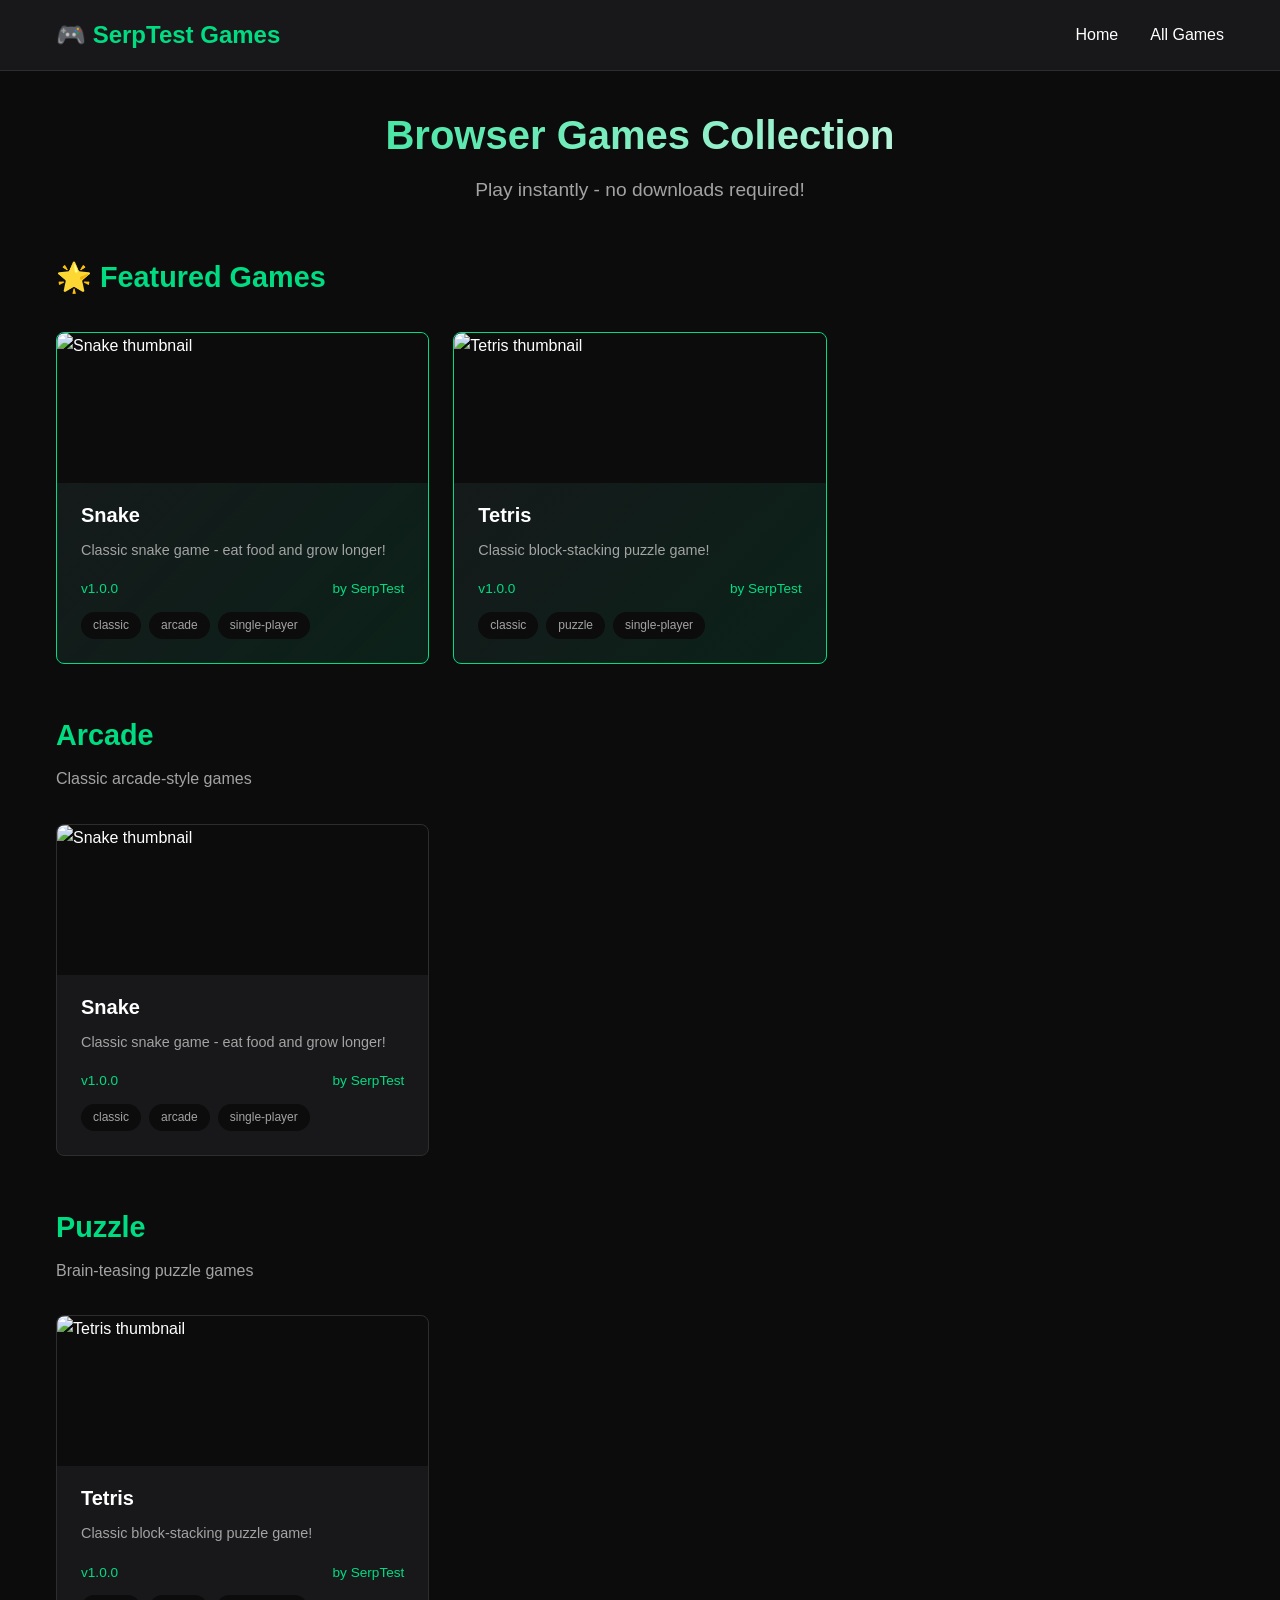
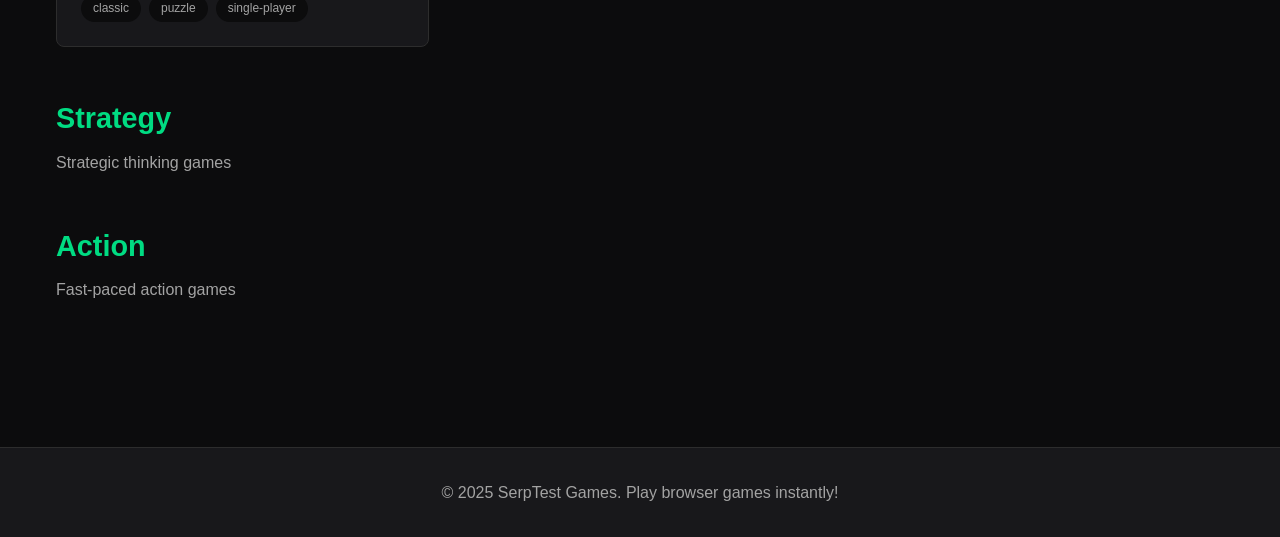
==== index.html @ ecee8fa8 "Deploy from private repository serptest/serptest-private@8bd6f4b647803321c568e7d0195ff690b2927367" ====
<!DOCTYPE html><html  lang="en"><head><meta charset="utf-8">
<meta name="viewport" content="width=device-width, initial-scale=1">
<title>SerpTest Games - Free Browser Games | Play Instantly Online | SerpTest Games</title>
<style>*{box-sizing:border-box;margin:0;padding:0}:root{--primary-color:#00dc82;--background-color:#0c0c0d;--text-color:#fff;--text-secondary:#a3a3a3;--border-color:#2d2d2d;--card-background:#18181b;--hover-background:#27272a}body{background-color:var(--background-color);color:var(--text-color);font-family:-apple-system,BlinkMacSystemFont,Segoe UI,Roboto,Oxygen,Ubuntu,Cantarell,sans-serif;line-height:1.6}.container{margin:0 auto;max-width:1200px;padding:0 1rem}.header{background-color:var(--card-background);border-bottom:1px solid var(--border-color);padding:1rem 0;position:sticky;top:0;z-index:100}.header-content{align-items:center;display:flex;justify-content:space-between}.logo{color:var(--primary-color);font-size:1.5rem;font-weight:700;text-decoration:none}.nav-links{display:flex;gap:2rem;list-style:none}.nav-links a{color:var(--text-color);text-decoration:none;transition:color .2s}.nav-links a:hover{color:var(--primary-color)}.main{min-height:calc(100vh - 200px);padding:2rem 0}.game-grid{display:grid;gap:1.5rem;grid-template-columns:repeat(auto-fill,minmax(300px,1fr));margin-top:2rem}.game-card{background-color:var(--card-background);border:1px solid var(--border-color);border-radius:8px;color:inherit;cursor:pointer;display:block;padding:1.5rem;text-decoration:none;transition:all .2s}.game-card:hover{background-color:var(--hover-background);border-color:var(--primary-color);transform:translateY(-2px)}.game-title{font-size:1.25rem;margin-bottom:.5rem}.game-description{color:var(--text-secondary);font-size:.9rem}.game-container{align-items:center;display:flex;justify-content:center;min-height:600px;padding:2rem}.game-canvas{background-color:#000;border:2px solid var(--border-color);border-radius:8px;max-width:100%}.footer{background-color:var(--card-background);border-top:1px solid var(--border-color);margin-top:4rem;padding:2rem 0;text-align:center}.footer,.loading{color:var(--text-secondary)}.loading{align-items:center;display:flex;font-size:1.2rem;justify-content:center;min-height:400px}.error{background-color:#dc2626;border-radius:4px;color:#fff;margin:1rem 0;padding:1rem}.button{background-color:var(--primary-color);border:none;border-radius:4px;color:var(--background-color);cursor:pointer;display:inline-block;font-weight:600;padding:.75rem 1.5rem;text-decoration:none;transition:all .2s}.button:hover{opacity:.9;transform:translateY(-1px)}</style>
<style>.no-games[data-v-2e658f9f]{color:var(--text-secondary);padding:4rem 0;text-align:center}</style>
<style>.page-header[data-v-400f2359]{margin-bottom:3rem;text-align:center}h1[data-v-400f2359]{background:linear-gradient(135deg,var(--primary-color),#fff);-webkit-background-clip:text;font-size:2.5rem;margin-bottom:.5rem;-webkit-text-fill-color:transparent;background-clip:text}.tagline[data-v-400f2359]{color:var(--text-secondary);font-size:1.2rem}@media (max-width:768px){h1[data-v-400f2359]{font-size:2rem}.tagline[data-v-400f2359]{font-size:1rem}}</style>
<style>.game-section[data-v-f0c0194a]{margin-bottom:3rem}.section-title[data-v-f0c0194a]{color:var(--primary-color);font-size:1.8rem;margin-bottom:.5rem}.section-description[data-v-f0c0194a]{color:var(--text-secondary);margin-bottom:1.5rem}.game-grid[data-v-f0c0194a]{display:grid;gap:1.5rem;grid-template-columns:repeat(auto-fill,minmax(300px,1fr))}.empty-state[data-v-f0c0194a]{color:var(--text-secondary);padding:2rem;text-align:center}@media (max-width:768px){.game-grid[data-v-f0c0194a]{gap:1rem;grid-template-columns:1fr}}</style>
<style>.game-card[data-v-42668982]{background-color:var(--card-background);border:1px solid var(--border-color);border-radius:8px;color:inherit;cursor:pointer;display:flex;flex-direction:column;height:100%;padding:1.5rem;text-decoration:none;transition:all .2s}.game-card[data-v-42668982]:hover{background-color:var(--hover-background);border-color:var(--primary-color);transform:translateY(-2px)}.game-card.featured[data-v-42668982]{background:linear-gradient(135deg,var(--card-background) 0,rgba(0,220,130,.1) 100%);border-color:var(--primary-color)}.game-thumbnail[data-v-42668982]{background-color:var(--background-color);border-radius:8px 8px 0 0;height:150px;margin:-1.5rem -1.5rem 1rem;overflow:hidden}.game-thumbnail img[data-v-42668982]{height:100%;-o-object-fit:cover;object-fit:cover;width:100%}.game-title[data-v-42668982]{color:var(--text-color);font-size:1.25rem;margin-bottom:.5rem}.game-description[data-v-42668982]{color:var(--text-secondary);flex:1;font-size:.9rem;margin-bottom:1rem}.game-meta[data-v-42668982]{color:var(--primary-color);display:flex;font-size:.85rem;justify-content:space-between;margin-top:auto}.game-tags[data-v-42668982]{display:flex;flex-wrap:wrap;gap:.5rem;margin-top:.75rem}.tag[data-v-42668982]{background-color:var(--background-color);border-radius:1rem;color:var(--text-secondary);font-size:.75rem;padding:.25rem .75rem}</style>
<link rel="stylesheet" href="/_nuxt/useGames.DAG2wlD_.css" crossorigin>
<link rel="preload" as="fetch" crossorigin="anonymous" href="/_payload.json?c8eea87d-6af0-4749-8750-f59ee13f7444">
<link rel="modulepreload" as="script" crossorigin href="/_nuxt/BlRpNIR8.js">
<link rel="modulepreload" as="script" crossorigin href="/_nuxt/D9DJeuF1.js">
<link rel="modulepreload" as="script" crossorigin href="/_nuxt/DtbTRTDm.js">
<link rel="modulepreload" as="script" crossorigin href="/_nuxt/CnVLfbaB.js">
<link rel="modulepreload" as="script" crossorigin href="/_nuxt/vMBcUuhh.js">
<link rel="preload" as="fetch" fetchpriority="low" crossorigin="anonymous" href="/_nuxt/builds/meta/c8eea87d-6af0-4749-8750-f59ee13f7444.json">
<link rel="prefetch" as="script" crossorigin href="/_nuxt/Bze5-xJv.js">
<link rel="prefetch" as="script" crossorigin href="/_nuxt/BIQAT-ng.js">
<link rel="icon" type="image/x-icon" href="/favicon.ico">
<meta name="description" content="Play free browser games instantly without downloads! Enjoy classic games like Snake, Tetris, and more. New games added regularly.">
<meta property="og:site_name" content="SerpTest Games">
<meta property="og:type" content="website">
<meta property="og:image" content="https://raw.githubusercontent.com/serptest/images/main/og-images/og-image.png">
<meta name="twitter:card" content="summary_large_image">
<meta name="robots" content="index, follow, max-image-preview:large, max-snippet:-1, max-video-preview:-1">
<meta property="og:title" content="SerpTest Games - Free Browser Games">
<meta property="og:description" content="Play free browser games instantly without downloads! Classic arcade and puzzle games available.">
<meta name="twitter:title" content="SerpTest Games - Free Browser Games">
<meta name="twitter:description" content="Play free browser games instantly! Snake, Tetris & more.">
<meta name="twitter:image" content="https://raw.githubusercontent.com/serptest/images/main/og-images/og-image.png">
<script type="module" src="/_nuxt/BlRpNIR8.js" crossorigin></script>
<link rel="canonical" href="https://serptest.github.io/">
<meta property="og:url" content="https://serptest.github.io/"></head><body><div id="__nuxt"><div><div></div><div class="app-layout"><header class="header"><div class="container"><div class="header-content"><a aria-current="page" href="/" class="router-link-active router-link-exact-active logo">🎮 SerpTest Games</a><nav><ul class="nav-links"><li><a aria-current="page" href="/" class="router-link-active router-link-exact-active">Home</a></li><li><a href="/games" class="">All Games</a></li></ul></nav></div></div></header><main class="main"><div class="container"><!--[--><div data-v-2e658f9f><div class="page-header" data-v-2e658f9f data-v-400f2359><h1 data-v-400f2359>Browser Games Collection</h1><p class="tagline" data-v-400f2359>Play instantly - no downloads required!</p><!--[--><!--]--></div><div class="game-section" data-v-2e658f9f data-v-f0c0194a><h2 class="section-title" data-v-f0c0194a>🌟 Featured Games</h2><!----><div class="game-grid" data-v-f0c0194a><!--[--><a href="https://serptest.github.io/snake-game/" class="game-card featured" target="_blank" rel="noopener" data-v-f0c0194a data-v-42668982><div class="game-thumbnail" data-v-42668982><img src="https://raw.githubusercontent.com/serptest/images/main/thumbnails/snake-thumbnail.png" alt="Snake thumbnail" data-v-42668982></div><h2 class="game-title" data-v-42668982>Snake</h2><p class="game-description" data-v-42668982>Classic snake game - eat food and grow longer!</p><div class="game-meta" data-v-42668982><span class="game-version" data-v-42668982>v1.0.0</span><span class="game-author" data-v-42668982>by SerpTest</span></div><div class="game-tags" data-v-42668982><!--[--><span class="tag" data-v-42668982>classic</span><span class="tag" data-v-42668982>arcade</span><span class="tag" data-v-42668982>single-player</span><!--]--></div></a><a href="https://serptest.github.io/tetris-game/" class="game-card featured" target="_blank" rel="noopener" data-v-f0c0194a data-v-42668982><div class="game-thumbnail" data-v-42668982><img src="https://raw.githubusercontent.com/serptest/images/main/thumbnails/tetris-thumbnail.png" alt="Tetris thumbnail" data-v-42668982></div><h2 class="game-title" data-v-42668982>Tetris</h2><p class="game-description" data-v-42668982>Classic block-stacking puzzle game!</p><div class="game-meta" data-v-42668982><span class="game-version" data-v-42668982>v1.0.0</span><span class="game-author" data-v-42668982>by SerpTest</span></div><div class="game-tags" data-v-42668982><!--[--><span class="tag" data-v-42668982>classic</span><span class="tag" data-v-42668982>puzzle</span><span class="tag" data-v-42668982>single-player</span><!--]--></div></a><!--]--></div></div><!--[--><div class="game-section" data-v-2e658f9f data-v-f0c0194a><h2 class="section-title" data-v-f0c0194a>Arcade</h2><p class="section-description" data-v-f0c0194a>Classic arcade-style games</p><div class="game-grid" data-v-f0c0194a><!--[--><a href="https://serptest.github.io/snake-game/" class="game-card" target="_blank" rel="noopener" data-v-f0c0194a data-v-42668982><div class="game-thumbnail" data-v-42668982><img src="https://raw.githubusercontent.com/serptest/images/main/thumbnails/snake-thumbnail.png" alt="Snake thumbnail" data-v-42668982></div><h2 class="game-title" data-v-42668982>Snake</h2><p class="game-description" data-v-42668982>Classic snake game - eat food and grow longer!</p><div class="game-meta" data-v-42668982><span class="game-version" data-v-42668982>v1.0.0</span><span class="game-author" data-v-42668982>by SerpTest</span></div><div class="game-tags" data-v-42668982><!--[--><span class="tag" data-v-42668982>classic</span><span class="tag" data-v-42668982>arcade</span><span class="tag" data-v-42668982>single-player</span><!--]--></div></a><!--]--></div></div><div class="game-section" data-v-2e658f9f data-v-f0c0194a><h2 class="section-title" data-v-f0c0194a>Puzzle</h2><p class="section-description" data-v-f0c0194a>Brain-teasing puzzle games</p><div class="game-grid" data-v-f0c0194a><!--[--><a href="https://serptest.github.io/tetris-game/" class="game-card" target="_blank" rel="noopener" data-v-f0c0194a data-v-42668982><div class="game-thumbnail" data-v-42668982><img src="https://raw.githubusercontent.com/serptest/images/main/thumbnails/tetris-thumbnail.png" alt="Tetris thumbnail" data-v-42668982></div><h2 class="game-title" data-v-42668982>Tetris</h2><p class="game-description" data-v-42668982>Classic block-stacking puzzle game!</p><div class="game-meta" data-v-42668982><span class="game-version" data-v-42668982>v1.0.0</span><span class="game-author" data-v-42668982>by SerpTest</span></div><div class="game-tags" data-v-42668982><!--[--><span class="tag" data-v-42668982>classic</span><span class="tag" data-v-42668982>puzzle</span><span class="tag" data-v-42668982>single-player</span><!--]--></div></a><!--]--></div></div><div class="game-section" data-v-2e658f9f data-v-f0c0194a><h2 class="section-title" data-v-f0c0194a>Strategy</h2><p class="section-description" data-v-f0c0194a>Strategic thinking games</p><!----></div><div class="game-section" data-v-2e658f9f data-v-f0c0194a><h2 class="section-title" data-v-f0c0194a>Action</h2><p class="section-description" data-v-f0c0194a>Fast-paced action games</p><!----></div><!--]--><!----></div><!--]--></div></main><footer class="footer"><div class="container"><p>© 2025 SerpTest Games. Play browser games instantly!</p></div></footer></div></div></div><div id="teleports"></div><script type="application/ld+json" data-nuxt-schema-org="true" data-hid="schema-org-graph">{"@context":"https://schema.org","@graph":[{"@id":"https://serptest.github.io/#website","@type":"WebSite","description":"Free browser games platform","inLanguage":"en","name":"SerpTest Games","url":"https://serptest.github.io","publisher":{"@id":"https://serptest.github.io/#identity"}},{"@id":"https://serptest.github.io/#webpage","description":"A collection of free browser-based games","name":"Browser Games Collection","url":"https://serptest.github.io/","@type":["WebPage","CollectionPage"],"about":{"@id":"https://serptest.github.io/#identity"},"isPartOf":{"@id":"https://serptest.github.io/#website"},"potentialAction":[{"@type":"ReadAction","target":["https://serptest.github.io/"]}]},{"@id":"https://serptest.github.io/#identity","@type":"Organization","description":"Free browser games platform","name":"SerpTest Games","url":"https://serptest.github.io"}]}</script>
<script type="application/json" data-nuxt-data="nuxt-app" data-ssr="true" id="__NUXT_DATA__" data-src="/_payload.json?c8eea87d-6af0-4749-8750-f59ee13f7444">[{"state":1,"once":13,"_errors":14,"serverRendered":16,"path":17,"prerenderedAt":18},["Reactive",2],{"$snuxt-seo-utils:routeRules":3,"$ssite-config":4},{"head":-1,"seoMeta":-1},{"_priority":5,"defaultLocale":8,"description":9,"env":10,"name":11,"url":12},{"name":6,"env":7,"url":6,"description":6,"defaultLocale":6},-3,-15,"en","Play browser games instantly - no downloads required! Free online games including Snake, Tetris, and more.","production","SerpTest Games","https://serptest.github.io",["Set"],["ShallowReactive",15],{},true,"/",1748588672868]</script>
<script>window.__NUXT__={};window.__NUXT__.config={public:{"seo-utils":{canonicalQueryWhitelist:["page","sort","filter","search","q","category","tag"],canonicalLowercase:true}},app:{baseURL:"/",buildId:"c8eea87d-6af0-4749-8750-f59ee13f7444",buildAssetsDir:"/_nuxt/",cdnURL:""}}</script></body></html>
---- _nuxt/useGames.DAG2wlD_.css ----
.page-header[data-v-400f2359]{margin-bottom:3rem;text-align:center}h1[data-v-400f2359]{background:linear-gradient(135deg,var(--primary-color),#fff);-webkit-background-clip:text;font-size:2.5rem;margin-bottom:.5rem;-webkit-text-fill-color:transparent;background-clip:text}.tagline[data-v-400f2359]{color:var(--text-secondary);font-size:1.2rem}@media (max-width:768px){h1[data-v-400f2359]{font-size:2rem}.tagline[data-v-400f2359]{font-size:1rem}}.game-card[data-v-42668982]{background-color:var(--card-background);border:1px solid var(--border-color);border-radius:8px;color:inherit;cursor:pointer;display:flex;flex-direction:column;height:100%;padding:1.5rem;text-decoration:none;transition:all .2s}.game-card[data-v-42668982]:hover{background-color:var(--hover-background);border-color:var(--primary-color);transform:translateY(-2px)}.game-card.featured[data-v-42668982]{background:linear-gradient(135deg,var(--card-background) 0,rgba(0,220,130,.1) 100%);border-color:var(--primary-color)}.game-thumbnail[data-v-42668982]{background-color:var(--background-color);border-radius:8px 8px 0 0;height:150px;margin:-1.5rem -1.5rem 1rem;overflow:hidden}.game-thumbnail img[data-v-42668982]{height:100%;-o-object-fit:cover;object-fit:cover;width:100%}.game-title[data-v-42668982]{color:var(--text-color);font-size:1.25rem;margin-bottom:.5rem}.game-description[data-v-42668982]{color:var(--text-secondary);flex:1;font-size:.9rem;margin-bottom:1rem}.game-meta[data-v-42668982]{color:var(--primary-color);display:flex;font-size:.85rem;justify-content:space-between;margin-top:auto}.game-tags[data-v-42668982]{display:flex;flex-wrap:wrap;gap:.5rem;margin-top:.75rem}.tag[data-v-42668982]{background-color:var(--background-color);border-radius:1rem;color:var(--text-secondary);font-size:.75rem;padding:.25rem .75rem}.game-section[data-v-f0c0194a]{margin-bottom:3rem}.section-title[data-v-f0c0194a]{color:var(--primary-color);font-size:1.8rem;margin-bottom:.5rem}.section-description[data-v-f0c0194a]{color:var(--text-secondary);margin-bottom:1.5rem}.game-grid[data-v-f0c0194a]{display:grid;gap:1.5rem;grid-template-columns:repeat(auto-fill,minmax(300px,1fr))}.empty-state[data-v-f0c0194a]{color:var(--text-secondary);padding:2rem;text-align:center}@media (max-width:768px){.game-grid[data-v-f0c0194a]{gap:1rem;grid-template-columns:1fr}}
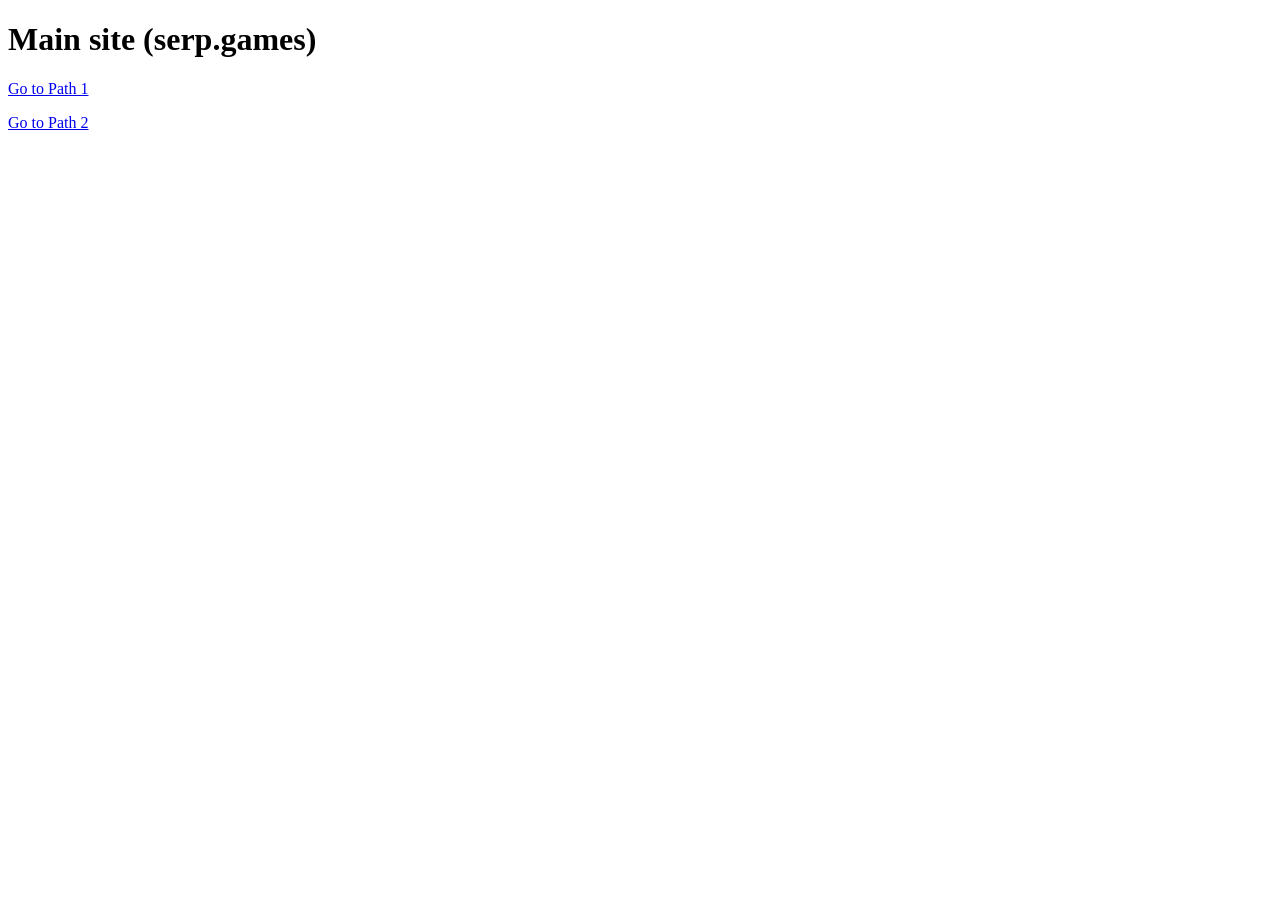
==== commit da64214e: "Create index.html" ====
--- a/index.html
+++ b/index.html
@@ -1,35 +1,12 @@
-<!DOCTYPE html><html  lang="en"><head><meta charset="utf-8">
-<meta name="viewport" content="width=device-width, initial-scale=1">
-<title>SerpTest Games - Free Browser Games | Play Instantly Online | SerpTest Games</title>
-<style>*{box-sizing:border-box;margin:0;padding:0}:root{--primary-color:#00dc82;--background-color:#0c0c0d;--text-color:#fff;--text-secondary:#a3a3a3;--border-color:#2d2d2d;--card-background:#18181b;--hover-background:#27272a}body{background-color:var(--background-color);color:var(--text-color);font-family:-apple-system,BlinkMacSystemFont,Segoe UI,Roboto,Oxygen,Ubuntu,Cantarell,sans-serif;line-height:1.6}.container{margin:0 auto;max-width:1200px;padding:0 1rem}.header{background-color:var(--card-background);border-bottom:1px solid var(--border-color);padding:1rem 0;position:sticky;top:0;z-index:100}.header-content{align-items:center;display:flex;justify-content:space-between}.logo{color:var(--primary-color);font-size:1.5rem;font-weight:700;text-decoration:none}.nav-links{display:flex;gap:2rem;list-style:none}.nav-links a{color:var(--text-color);text-decoration:none;transition:color .2s}.nav-links a:hover{color:var(--primary-color)}.main{min-height:calc(100vh - 200px);padding:2rem 0}.game-grid{display:grid;gap:1.5rem;grid-template-columns:repeat(auto-fill,minmax(300px,1fr));margin-top:2rem}.game-card{background-color:var(--card-background);border:1px solid var(--border-color);border-radius:8px;color:inherit;cursor:pointer;display:block;padding:1.5rem;text-decoration:none;transition:all .2s}.game-card:hover{background-color:var(--hover-background);border-color:var(--primary-color);transform:translateY(-2px)}.game-title{font-size:1.25rem;margin-bottom:.5rem}.game-description{color:var(--text-secondary);font-size:.9rem}.game-container{align-items:center;display:flex;justify-content:center;min-height:600px;padding:2rem}.game-canvas{background-color:#000;border:2px solid var(--border-color);border-radius:8px;max-width:100%}.footer{background-color:var(--card-background);border-top:1px solid var(--border-color);margin-top:4rem;padding:2rem 0;text-align:center}.footer,.loading{color:var(--text-secondary)}.loading{align-items:center;display:flex;font-size:1.2rem;justify-content:center;min-height:400px}.error{background-color:#dc2626;border-radius:4px;color:#fff;margin:1rem 0;padding:1rem}.button{background-color:var(--primary-color);border:none;border-radius:4px;color:var(--background-color);cursor:pointer;display:inline-block;font-weight:600;padding:.75rem 1.5rem;text-decoration:none;transition:all .2s}.button:hover{opacity:.9;transform:translateY(-1px)}</style>
-<style>.no-games[data-v-2e658f9f]{color:var(--text-secondary);padding:4rem 0;text-align:center}</style>
-<style>.page-header[data-v-400f2359]{margin-bottom:3rem;text-align:center}h1[data-v-400f2359]{background:linear-gradient(135deg,var(--primary-color),#fff);-webkit-background-clip:text;font-size:2.5rem;margin-bottom:.5rem;-webkit-text-fill-color:transparent;background-clip:text}.tagline[data-v-400f2359]{color:var(--text-secondary);font-size:1.2rem}@media (max-width:768px){h1[data-v-400f2359]{font-size:2rem}.tagline[data-v-400f2359]{font-size:1rem}}</style>
-<style>.game-section[data-v-f0c0194a]{margin-bottom:3rem}.section-title[data-v-f0c0194a]{color:var(--primary-color);font-size:1.8rem;margin-bottom:.5rem}.section-description[data-v-f0c0194a]{color:var(--text-secondary);margin-bottom:1.5rem}.game-grid[data-v-f0c0194a]{display:grid;gap:1.5rem;grid-template-columns:repeat(auto-fill,minmax(300px,1fr))}.empty-state[data-v-f0c0194a]{color:var(--text-secondary);padding:2rem;text-align:center}@media (max-width:768px){.game-grid[data-v-f0c0194a]{gap:1rem;grid-template-columns:1fr}}</style>
-<style>.game-card[data-v-42668982]{background-color:var(--card-background);border:1px solid var(--border-color);border-radius:8px;color:inherit;cursor:pointer;display:flex;flex-direction:column;height:100%;padding:1.5rem;text-decoration:none;transition:all .2s}.game-card[data-v-42668982]:hover{background-color:var(--hover-background);border-color:var(--primary-color);transform:translateY(-2px)}.game-card.featured[data-v-42668982]{background:linear-gradient(135deg,var(--card-background) 0,rgba(0,220,130,.1) 100%);border-color:var(--primary-color)}.game-thumbnail[data-v-42668982]{background-color:var(--background-color);border-radius:8px 8px 0 0;height:150px;margin:-1.5rem -1.5rem 1rem;overflow:hidden}.game-thumbnail img[data-v-42668982]{height:100%;-o-object-fit:cover;object-fit:cover;width:100%}.game-title[data-v-42668982]{color:var(--text-color);font-size:1.25rem;margin-bottom:.5rem}.game-description[data-v-42668982]{color:var(--text-secondary);flex:1;font-size:.9rem;margin-bottom:1rem}.game-meta[data-v-42668982]{color:var(--primary-color);display:flex;font-size:.85rem;justify-content:space-between;margin-top:auto}.game-tags[data-v-42668982]{display:flex;flex-wrap:wrap;gap:.5rem;margin-top:.75rem}.tag[data-v-42668982]{background-color:var(--background-color);border-radius:1rem;color:var(--text-secondary);font-size:.75rem;padding:.25rem .75rem}</style>
-<link rel="stylesheet" href="/_nuxt/useGames.DAG2wlD_.css" crossorigin>
-<link rel="preload" as="fetch" crossorigin="anonymous" href="/_payload.json?c8eea87d-6af0-4749-8750-f59ee13f7444">
-<link rel="modulepreload" as="script" crossorigin href="/_nuxt/BlRpNIR8.js">
-<link rel="modulepreload" as="script" crossorigin href="/_nuxt/D9DJeuF1.js">
-<link rel="modulepreload" as="script" crossorigin href="/_nuxt/DtbTRTDm.js">
-<link rel="modulepreload" as="script" crossorigin href="/_nuxt/CnVLfbaB.js">
-<link rel="modulepreload" as="script" crossorigin href="/_nuxt/vMBcUuhh.js">
-<link rel="preload" as="fetch" fetchpriority="low" crossorigin="anonymous" href="/_nuxt/builds/meta/c8eea87d-6af0-4749-8750-f59ee13f7444.json">
-<link rel="prefetch" as="script" crossorigin href="/_nuxt/Bze5-xJv.js">
-<link rel="prefetch" as="script" crossorigin href="/_nuxt/BIQAT-ng.js">
-<link rel="icon" type="image/x-icon" href="/favicon.ico">
-<meta name="description" content="Play free browser games instantly without downloads! Enjoy classic games like Snake, Tetris, and more. New games added regularly.">
-<meta property="og:site_name" content="SerpTest Games">
-<meta property="og:type" content="website">
-<meta property="og:image" content="https://raw.githubusercontent.com/serptest/images/main/og-images/og-image.png">
-<meta name="twitter:card" content="summary_large_image">
-<meta name="robots" content="index, follow, max-image-preview:large, max-snippet:-1, max-video-preview:-1">
-<meta property="og:title" content="SerpTest Games - Free Browser Games">
-<meta property="og:description" content="Play free browser games instantly without downloads! Classic arcade and puzzle games available.">
-<meta name="twitter:title" content="SerpTest Games - Free Browser Games">
-<meta name="twitter:description" content="Play free browser games instantly! Snake, Tetris & more.">
-<meta name="twitter:image" content="https://raw.githubusercontent.com/serptest/images/main/og-images/og-image.png">
-<script type="module" src="/_nuxt/BlRpNIR8.js" crossorigin></script>
-<link rel="canonical" href="https://serptest.github.io/">
-<meta property="og:url" content="https://serptest.github.io/"></head><body><div id="__nuxt"><div><div></div><div class="app-layout"><header class="header"><div class="container"><div class="header-content"><a aria-current="page" href="/" class="router-link-active router-link-exact-active logo">🎮 SerpTest Games</a><nav><ul class="nav-links"><li><a aria-current="page" href="/" class="router-link-active router-link-exact-active">Home</a></li><li><a href="/games" class="">All Games</a></li></ul></nav></div></div></header><main class="main"><div class="container"><!--[--><div data-v-2e658f9f><div class="page-header" data-v-2e658f9f data-v-400f2359><h1 data-v-400f2359>Browser Games Collection</h1><p class="tagline" data-v-400f2359>Play instantly - no downloads required!</p><!--[--><!--]--></div><div class="game-section" data-v-2e658f9f data-v-f0c0194a><h2 class="section-title" data-v-f0c0194a>🌟 Featured Games</h2><!----><div class="game-grid" data-v-f0c0194a><!--[--><a href="https://serptest.github.io/snake-game/" class="game-card featured" target="_blank" rel="noopener" data-v-f0c0194a data-v-42668982><div class="game-thumbnail" data-v-42668982><img src="https://raw.githubusercontent.com/serptest/images/main/thumbnails/snake-thumbnail.png" alt="Snake thumbnail" data-v-42668982></div><h2 class="game-title" data-v-42668982>Snake</h2><p class="game-description" data-v-42668982>Classic snake game - eat food and grow longer!</p><div class="game-meta" data-v-42668982><span class="game-version" data-v-42668982>v1.0.0</span><span class="game-author" data-v-42668982>by SerpTest</span></div><div class="game-tags" data-v-42668982><!--[--><span class="tag" data-v-42668982>classic</span><span class="tag" data-v-42668982>arcade</span><span class="tag" data-v-42668982>single-player</span><!--]--></div></a><a href="https://serptest.github.io/tetris-game/" class="game-card featured" target="_blank" rel="noopener" data-v-f0c0194a data-v-42668982><div class="game-thumbnail" data-v-42668982><img src="https://raw.githubusercontent.com/serptest/images/main/thumbnails/tetris-thumbnail.png" alt="Tetris thumbnail" data-v-42668982></div><h2 class="game-title" data-v-42668982>Tetris</h2><p class="game-description" data-v-42668982>Classic block-stacking puzzle game!</p><div class="game-meta" data-v-42668982><span class="game-version" data-v-42668982>v1.0.0</span><span class="game-author" data-v-42668982>by SerpTest</span></div><div class="game-tags" data-v-42668982><!--[--><span class="tag" data-v-42668982>classic</span><span class="tag" data-v-42668982>puzzle</span><span class="tag" data-v-42668982>single-player</span><!--]--></div></a><!--]--></div></div><!--[--><div class="game-section" data-v-2e658f9f data-v-f0c0194a><h2 class="section-title" data-v-f0c0194a>Arcade</h2><p class="section-description" data-v-f0c0194a>Classic arcade-style games</p><div class="game-grid" data-v-f0c0194a><!--[--><a href="https://serptest.github.io/snake-game/" class="game-card" target="_blank" rel="noopener" data-v-f0c0194a data-v-42668982><div class="game-thumbnail" data-v-42668982><img src="https://raw.githubusercontent.com/serptest/images/main/thumbnails/snake-thumbnail.png" alt="Snake thumbnail" data-v-42668982></div><h2 class="game-title" data-v-42668982>Snake</h2><p class="game-description" data-v-42668982>Classic snake game - eat food and grow longer!</p><div class="game-meta" data-v-42668982><span class="game-version" data-v-42668982>v1.0.0</span><span class="game-author" data-v-42668982>by SerpTest</span></div><div class="game-tags" data-v-42668982><!--[--><span class="tag" data-v-42668982>classic</span><span class="tag" data-v-42668982>arcade</span><span class="tag" data-v-42668982>single-player</span><!--]--></div></a><!--]--></div></div><div class="game-section" data-v-2e658f9f data-v-f0c0194a><h2 class="section-title" data-v-f0c0194a>Puzzle</h2><p class="section-description" data-v-f0c0194a>Brain-teasing puzzle games</p><div class="game-grid" data-v-f0c0194a><!--[--><a href="https://serptest.github.io/tetris-game/" class="game-card" target="_blank" rel="noopener" data-v-f0c0194a data-v-42668982><div class="game-thumbnail" data-v-42668982><img src="https://raw.githubusercontent.com/serptest/images/main/thumbnails/tetris-thumbnail.png" alt="Tetris thumbnail" data-v-42668982></div><h2 class="game-title" data-v-42668982>Tetris</h2><p class="game-description" data-v-42668982>Classic block-stacking puzzle game!</p><div class="game-meta" data-v-42668982><span class="game-version" data-v-42668982>v1.0.0</span><span class="game-author" data-v-42668982>by SerpTest</span></div><div class="game-tags" data-v-42668982><!--[--><span class="tag" data-v-42668982>classic</span><span class="tag" data-v-42668982>puzzle</span><span class="tag" data-v-42668982>single-player</span><!--]--></div></a><!--]--></div></div><div class="game-section" data-v-2e658f9f data-v-f0c0194a><h2 class="section-title" data-v-f0c0194a>Strategy</h2><p class="section-description" data-v-f0c0194a>Strategic thinking games</p><!----></div><div class="game-section" data-v-2e658f9f data-v-f0c0194a><h2 class="section-title" data-v-f0c0194a>Action</h2><p class="section-description" data-v-f0c0194a>Fast-paced action games</p><!----></div><!--]--><!----></div><!--]--></div></main><footer class="footer"><div class="container"><p>© 2025 SerpTest Games. Play browser games instantly!</p></div></footer></div></div></div><div id="teleports"></div><script type="application/ld+json" data-nuxt-schema-org="true" data-hid="schema-org-graph">{"@context":"https://schema.org","@graph":[{"@id":"https://serptest.github.io/#website","@type":"WebSite","description":"Free browser games platform","inLanguage":"en","name":"SerpTest Games","url":"https://serptest.github.io","publisher":{"@id":"https://serptest.github.io/#identity"}},{"@id":"https://serptest.github.io/#webpage","description":"A collection of free browser-based games","name":"Browser Games Collection","url":"https://serptest.github.io/","@type":["WebPage","CollectionPage"],"about":{"@id":"https://serptest.github.io/#identity"},"isPartOf":{"@id":"https://serptest.github.io/#website"},"potentialAction":[{"@type":"ReadAction","target":["https://serptest.github.io/"]}]},{"@id":"https://serptest.github.io/#identity","@type":"Organization","description":"Free browser games platform","name":"SerpTest Games","url":"https://serptest.github.io"}]}</script>
-<script type="application/json" data-nuxt-data="nuxt-app" data-ssr="true" id="__NUXT_DATA__" data-src="/_payload.json?c8eea87d-6af0-4749-8750-f59ee13f7444">[{"state":1,"once":13,"_errors":14,"serverRendered":16,"path":17,"prerenderedAt":18},["Reactive",2],{"$snuxt-seo-utils:routeRules":3,"$ssite-config":4},{"head":-1,"seoMeta":-1},{"_priority":5,"defaultLocale":8,"description":9,"env":10,"name":11,"url":12},{"name":6,"env":7,"url":6,"description":6,"defaultLocale":6},-3,-15,"en","Play browser games instantly - no downloads required! Free online games including Snake, Tetris, and more.","production","SerpTest Games","https://serptest.github.io",["Set"],["ShallowReactive",15],{},true,"/",1748588672868]</script>
-<script>window.__NUXT__={};window.__NUXT__.config={public:{"seo-utils":{canonicalQueryWhitelist:["page","sort","filter","search","q","category","tag"],canonicalLowercase:true}},app:{baseURL:"/",buildId:"c8eea87d-6af0-4749-8750-f59ee13f7444",buildAssetsDir:"/_nuxt/",cdnURL:""}}</script></body></html>+<!DOCTYPE html>
+<html>
+  <head>
+    <meta charset="utf-8" />
+    <title>Main Site</title>
+  </head>
+  <body>
+    <h1>Main site (serp.games)</h1>
+    <p><a href="/path1/">Go to Path 1</a></p>
+    <p><a href="/path2/">Go to Path 2</a></p>
+  </body>
+</html>
